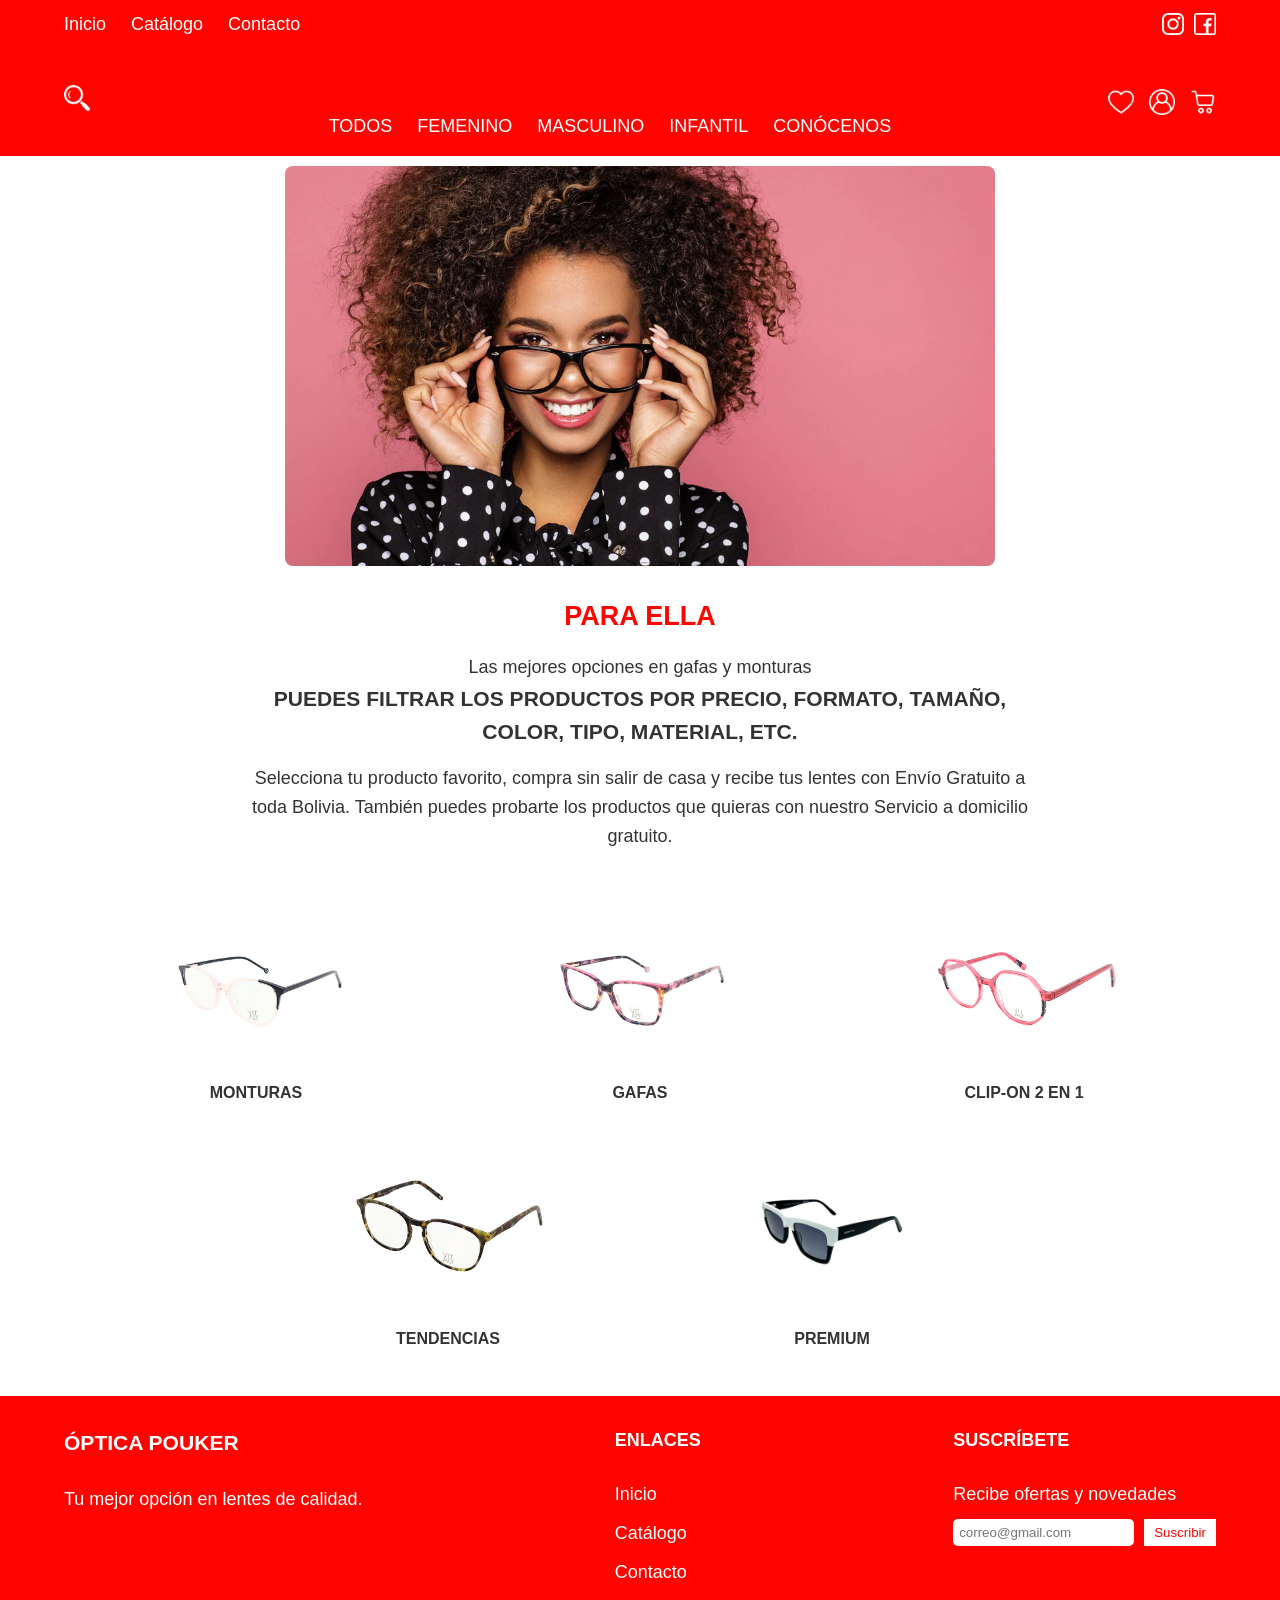
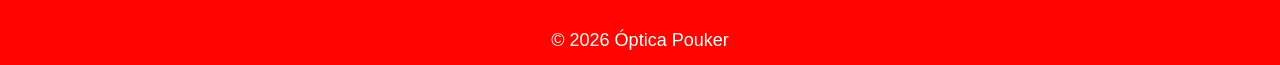
==== Pagina-catalogo/catalogo-FEMENINO.html @ 639c40b0 "alcazar-carpetacatalogo-html-css" ====
<!DOCTYPE html>
<html lang="es">
<head>
    <meta charset="UTF-8">
    <meta name="viewport" content="width=device-width, initial-scale=1.0">
    <title>Óptica Pouker</title>
    <link rel="stylesheet" href="css/estilo-catalogo.css">
    <link rel="stylesheet" href="../header y footer/estilos.css">
</head>
<body>

<!-- HEADER -->
<header class="encabezado">

    <!-- BOTÓN MENÚ MÓVIL -->
    <input type="checkbox" id="menu-toggle">
    <label for="menu-toggle" class="boton-menu">☰</label>

    <!-- MENÚ MÓVIL -->
    <div class="menu-movil">
        <label for="menu-toggle" class="cerrar">✕</label>

        <nav class="menu-categorias">
            <a href="catalogo.html">TODOS</a>
            <a href="#">FEMENINO</a>
            <a href="catalogo-MASCULINO.html">MASCULINO</a>
            <a href="catalogo-INFANTIL.html">INFANTIL</a>
            <a href="#">CONÓCENOS</a>
        </nav>

        <div class="menu-extra">
            <a href="#">Inicio</a>
            <a href="catalogo.html">Catálogo</a>
            <a href="#">Contacto</a>
        </div>
    </div>

    <!-- BARRA SUPERIOR -->
    <div class="barra-superior">
        <nav class="menu-superior">
            <a href="#">Inicio</a>
            <a href="catalogo.html">Catálogo</a>
            <a href="#">Contacto</a>
        </nav>

        <div class="redes-sociales">
            <img src="../header y footer/iconos/instagram.png" alt="">
            <img src="../header y footer/iconos/facebook.png" alt="">
        </div>
    </div>

    <!-- BARRA PRINCIPAL -->
    <div class="barra-principal">

        <!-- BUSCADOR -->
        <div class="buscador">
            <label for="buscar">
                <img src="../header y footer/iconos/lupa.png" class="icono">
            </label>
            <input type="text" id="buscar" placeholder="Buscar..." class="entrada-busqueda">
        </div>

        <!-- CENTRO -->
        <div class="centro">
            <h2 class="logo">ÓPTICA POUKER</h2>

            <nav class="categorias">
                <a href="catalogo.html">TODOS</a>
                <a href="#">FEMENINO</a>
                <a href="catalogo-MASCULINO.html">MASCULINO</a>
                <a href="catalogo-INFANTIL.html">INFANTIL</a>
                <a href="#">CONÓCENOS</a>
            </nav>
        </div>

        <!-- ICONOS -->
        <div class="iconos">
            <img src="../header y footer/iconos/favorito.png" alt="">
            <img src="../header y footer/iconos/login.png" alt="">
            <img src="../header y footer/iconos/compra.png" alt="">
        </div>

    </div>
</header>

    <!-- SECCIÓN DE CATEGORÍA ESPECÍFICA (EJ: MUJERES) -->
    <section id="categoria-mujeres">
        
        <!-- Banner Principal -->
        <div class="banner-categoria">
            <img src="img\femenino_1_c6f75115-7b70-4c37-bd74-36939a399e89_1080x.webp" alt="Promoción para ella">
            <div class="texto-banner">
                <h2>PARA ELLA</h2>
                <p>Las mejores opciones en gafas y monturas</p>
            </div>
        </div>

        <!-- Descripciones intermadias -->
        <div class="descripcion-filtros">
            <h3>Puedes filtrar los productos por Precio, Formato, Tamaño, Color, Tipo, Material, etc.</h3>
            <p>Selecciona tu producto favorito, compra sin salir de casa y recibe tus lentes con Envío Gratuito a toda Bolivia. También puedes probarte los productos que quieras con nuestro <a>Servicio a domicilio gratuito</a>.</p>
        </div>

        <!-- Contenedor de las 5 Cards -->
        <div class="contenedor-productos">
            
            <!-- Card 1 -->
            <article class="card-producto">
                <div class="img-container">
                    <img src="img\gafas-mujeres\118-ROSADA-NEGRA.webp" alt="Montura para mujer">
                </div>
                <h4>MONTURAS</h4>
            </article>

            <!-- Card 2 -->
            <article class="card-producto">
                <div class="img-container">
                    <img src="img\gafas-mujeres\123-ROSADO.webp" alt="Gafas de sol">
                </div>
                <h4>GAFAS</h4>
            </article>

            <!-- Card 3 -->
            <article class="card-producto">
                <div class="img-container">
                    <img src="img\gafas-mujeres\90-ROJO.webp" alt="Clip-on 2 en 1">
                </div>
                <h4>CLIP-ON 2 EN 1</h4>
            </article>

            <!-- Card 4 -->
            <article class="card-producto">
                <div class="img-container">
                    <img src="img\gafas-mujeres\90ROJO.webp" alt="Montura tendencia">
                </div>
                <h4>TENDENCIAS</h4>
            </article>

            <!-- Card 5 -->
            <article class="card-producto">
                <div class="img-container">
                    <img src="img\gafas-mujeres\nego.webp" alt="Colección Premium">
                </div>
                <h4>PREMIUM</h4>
            </article>

        </div>
    </section>



<!-- FOOTER -->
<footer class="pie">

    <div class="pie-contenedor">

        <div class="pie-columna">
            <h3>ÓPTICA POUKER</h3>
            <p>Tu mejor opción en lentes de calidad.</p>
        </div>

        <div class="pie-columna">
            <h4>ENLACES</h4>
            <a href="#">Inicio</a>
            <a href="catalogo.html">Catálogo</a>
            <a href="#">Contacto</a>
        </div>

        <div class="pie-columna">
            <h4>SUSCRÍBETE</h4>
            <p>Recibe ofertas y novedades</p>

            <div class="suscripcion">
                <input type="email" placeholder="correo@gmail.com">
                <button>Suscribir</button>
            </div>
        </div>

    </div>

    <div class="pie-inferior">
        <p>© 2026 Óptica Pouker</p>
    </div>

</footer>

</body>
</html>
---- Pagina-catalogo/css/estilo-catalogo.css ----
/* ===================================================
   1. ESTILOS BASE Y RESET (UNIFICADOS CON EL CLON)
   =================================================== */
* {
    margin: 0;
    padding: 0;
    box-sizing: border-box;
}

body {
    font-family: Arial, sans-serif;
    background-color: #fff;
    color: #333;
    line-height: 1.6;
    display: flex;
    flex-direction: column;
}

/* Centrado general de secciones */
section {
    max-width: 1200px;
    margin: 10px auto;
    padding: 0 5%;
    display: flex;
    flex-direction: column;
    align-items: center;
    text-align: center;
}

h2, h3, h4 {
    color: #333;
    margin-bottom: 15px;
    text-transform: uppercase;
}

.logo, 
.banner-categoria h2, 
.texto-banner-masc h2, 
.texto-banner-kids h2 {
    color: #FF0400; /* Rojo corporativo del clon[cite: 1] */
}

/* Banners de cabecera */
.banner-categoria img, 
.banner-masculino img, 
.banner-infantil img {
    width: 100%;
    max-height: 400px;
    object-fit: cover;
    border-radius: 8px;
    margin-bottom: 20px;
}

.descripcion-filtros, 
.info-filtro-hombres, 
.info-filtro-ninos {
    max-width: 800px;
    margin-bottom: 40px;
}

/* ===================================================
   2. GRILLA DE PRODUCTOS (DESKTOP)
   =================================================== */
#todocata,
.contenedor-productos, 
.grid-productos-hombres, 
.grid-productos-ninos {
    display: flex;             /* Siempre activo, no solo en hover */
    flex-wrap: wrap;           /* Permite que bajen si no caben */
    justify-content: center;
    gap: 15px 30px;
    width: 100%;
    padding: 10px 0;
}

/* Estilo unificado para todas las Cards */
.card-producto, 
.item-producto-masc, 
.item-producto-kids,
.catalogo1, .catalogo2, .catalogo3, 
.catalogo4, .catalogo5, .catalogo6 {
    flex: 0 1 calc(33.333% - 30px);
    min-width: 250px;
    display: flex;
    flex-direction: column;
    align-items: center;
    padding: 10px;
    height: auto !important; 
    transition: transform 0.3s ease, box-shadow 0.3s ease;
    text-decoration: none; /* Asegura que no haya líneas de link */
}

.link-card {
    text-decoration: none;
    color: inherit;
    display: block;
    width: 100%; /* Asegura que cubra toda la tarjeta */
}

.card-producto:hover, 
.item-producto-masc:hover, 
.item-producto-kids:hover,
.catalogo1:hover, .catalogo2:hover, .catalogo3:hover, 
.catalogo4:hover, .catalogo5:hover, .catalogo6:hover {
    transform: translateY(-10px); 
    cursor: pointer;
    box-shadow: 0 10px 20px rgba(0,0,0,0.1); 
}

.card-producto:hover, 
.item-producto-kids:hover, 
.item-producto-masc:hover {
    transform: translateY(-5px);
}

/* Imágenes dentro de las Cards */
.img-container img, 
.caja-imagen img, 
.caja-img-kids img,
[class^="catalogo"] img {
    width: 100%;
    height: auto;
    max-height: 150px;
    object-fit: contain;
    margin-bottom: 1px;
}

/* Títulos de las Cards */
.card-producto h4, 
.item-producto-masc h4, 
.item-producto-kids h4,
[class^="catalogo"] h3 {
    text-decoration: none !important;
    font-size: 14px;
    font-weight: bold;
    color: #333; /* Color gris oscuro del clon[cite: 1] */
    margin-top: 10px;
}

/* ===================================================
   3. CORRECCIÓN PARA EL FOOTER (FORZAR COLOR BLANCO)
   =================================================== */
.pie, 
.pie h3, 
.pie h4, 
.pie p, 
.pie a {
    color: #ffffff !important;
    text-decoration: none;
}

/* ===================================================
   4. RESPONSIVIDAD (MEDIA QUERIES)
   =================================================== */

/* PANTALLAS GRANDES (> 1200px) */
@media (min-width: 1200px) {
    body { font-size: 18px; }
    section { max-width: 1400px; }
    .card-producto h4, [class^="catalogo"] h3 { font-size: 16px; }
}

/* TABLETS (max-width: 768px) */
@media (max-width: 768px) {
    body { font-size: 15px; }
    .banner-categoria img { max-height: 300px; }
    
    .card-producto, 
    .item-producto-masc, 
    .item-producto-kids,
    [class^="catalogo"] {
        flex: 0 1 calc(50% - 20px); 
        min-width: 200px;
    }
}

/* MÓVILES (480px) */
@media (max-width: 480px) {
    
    /* 1. Forzamos al contenedor a ser una columna vertical */
    #todocata, 
    .contenedor-productos, 
    .grid-productos-hombres, 
    .grid-productos-ninos {
        display: flex !important;
        flex-direction: column !important; /* Pone una card debajo de otra */
        align-items: center !important;    /* Centra las cards[cite: 7] */
        height: auto !important;           /* Elimina el estiramiento vertical */
        gap: 30px !important;              /* Espacio cómodo entre productos */
        padding: 20px 0 !important;
    }

    /* 2. Ajustamos las cards para que ocupen el ancho de la pantalla */
    .card-producto, 
    .item-producto-masc, 
    .item-producto-kids,
    [class^="catalogo"] {
        flex: none !important;             /* Desactiva el cálculo flexible */
        width: 90% !important;             /* Ocupa casi todo el ancho del celular */
        max-width: 320px !important;       /* Evita que se vea gigante en tablets pequeñas */
        height: auto !important;           /* La caja solo mide lo que mide su contenido */
        min-height: unset !important;
        padding: 15px !important;
        border: 1px solid #eee;            /* Opcional: para darles forma de tarjeta */
        border-radius: 8px;
    }

    /* 3. Ajustamos el tamaño de las letras para que sean legibles */
    .card-producto h4, 
    .item-producto-masc h4, 
    .item-producto-kids h4,
    [class^="catalogo"] h3 {
        font-size: 18px !important;        /* Aumentamos el tamaño de la letra */
        margin-top: 15px !important;
        text-align: center !important;
    }

    /* 4. Ajuste de imágenes para que recuperen su forma */
    .img-container img, 
    .caja-imagen img, 
    .caja-img-kids img,
    [class^="catalogo"] img {
        width: 100% !important;
        height: auto !important;
        max-height: 200px !important;      /* Tamaño adecuado para el lente[cite: 7] */
        object-fit: contain !important;
    }
}
---- header y footer/estilos.css ----
/* RESET */
* {
    margin: 0;
    padding: 0;
    box-sizing: border-box;
}

html, body {
    height: 100%;
}

body {
    display: flex;
    flex-direction: column;
    font-family: Arial, sans-serif;
}

/* HEADER */
header {
    background-color: #FF0400;
    color: white;
    position: relative;
}

/* TOGGLE */
#menu-toggle {
    display: none;
}

/* BOTÓN MENÚ */
.boton-menu {
    display: none;
    font-size: 28px;
    cursor: pointer;
    padding: 10px;
}

/* MENÚ MÓVIL */
.menu-movil {
    position: fixed;
    top: 0;
    left: -100%;
    width: 80%;
    max-width: 300px;
    height: 100%;
    background: white;
    color: black;
    padding: 25px 20px;
    transition: 0.3s;
    z-index: 999;
    box-shadow: 2px 0 10px rgba(0,0,0,0.2);
}

#menu-toggle:checked ~ .menu-movil {
    left: 0;
}

.cerrar {
    font-size: 24px;
    margin-bottom: 20px;
    cursor: pointer;
    display: block;
}

/* MENÚ INTERNO */
.menu-categorias {
    display: flex;
    flex-direction: column;
    gap: 15px;
}

.menu-categorias a,
.menu-extra a {
    text-decoration: none;
    color: black;
    padding: 10px 0;
    border-bottom: 1px solid #eee;
}

.menu-extra {
    margin-top: 20px;
    display: flex;
    flex-direction: column;
}

/* REDES */
.redes-sociales {
    display: flex;
    gap: 10px;
}

.redes-sociales img {
    width: 22px;
    filter: brightness(0) invert(1);
}

/* 👇 CLAVE: visibles en menú móvil */
.redes-sociales-movil {
    margin-top: 20px;
    display: flex;
    gap: 10px;
}

.redes-sociales-movil img {
    width: 22px;
    filter: none; /* 🔥 ESTA LÍNEA SOLUCIONA EL PROBLEMA */
}

/* BARRA SUPERIOR */
.barra-superior {
    display: flex;
    justify-content: space-between;
    align-items: center;
    padding: 10px 5%;
}

.menu-superior {
    display: flex;
    gap: 25px;
}

.menu-superior a {
    color: white;
    text-decoration: none;
}

/* BARRA PRINCIPAL */
.barra-principal {
    display: flex;
    justify-content: space-between;
    align-items: center;
    padding: 15px 5%;
    flex-wrap: wrap;
}

/* BUSCADOR */
.buscador {
    display: flex;
    align-items: center;
}

.icono {
    width: 26px;
    filter: brightness(0) invert(1);
}

.entrada-busqueda {
    width: 0;
    opacity: 0;
    margin-left: 10px;
    padding: 6px;
    border-radius: 20px;
    border: none;
    transition: 0.3s;
}

.entrada-busqueda:focus {
    width: 160px;
    opacity: 1;
    background: white;
    color: black;
}

/* CENTRO */
.centro {
    text-align: center;
}

.logo {
    font-size: 24px;
    margin-bottom: 10px;
}

.categorias {
    display: flex;
    gap: 25px;
}

.categorias a {
    color: white;
    text-decoration: none;
}

/* ICONOS */
.iconos {
    display: flex;
    gap: 15px;
}

.iconos img {
    width: 26px;
    filter: brightness(0) invert(1);
}

/* CONTENIDO */
.contenido {
    flex: 1;
    display: flex;
    justify-content: center;
    align-items: center;
}

/* FOOTER */
.pie {
    background: #FF0400;
    color: white;
}

.pie-contenedor {
    display: flex;
    justify-content: space-between;
    padding: 30px 5%;
    flex-wrap: wrap;
    align-items: flex-start;
}

.pie-columna {
    display: flex;
    flex-direction: column;
    gap: 10px;
}

.pie-columna a {
    color: white;
    text-decoration: none;
}

/* SUSCRIPCIÓN */
.suscripcion {
    display: flex;
    gap: 10px;
}

.suscripcion input {
    padding: 6px;
    border-radius: 5px;
    border: none;
}

.suscripcion button {
    background: white;
    color: #FF0400;
    border: none;
    padding: 6px 10px;
}

/* FOOTER FINAL */
.pie-inferior {
    text-align: center;
    padding: 10px;
}

/* RESPONSIVE */
@media (max-width: 768px) {

    .boton-menu {
        display: block;
    }

    .barra-superior {
        display: none;
    }

    .categorias {
        display: none;
    }

    .barra-principal {
        display: grid;
        grid-template-columns: auto auto 1fr auto;
        align-items: center;
        gap: 8px;
    }

    .boton-menu {
        grid-column: 1;
    }

    .buscador {
        grid-column: 2;
    }

    .centro {
        grid-column: 3;
        text-align: center;
    }

    .iconos {
        grid-column: 4;
    }

    .logo {
        font-size: 18px;
    }

    .iconos img,
    .icono {
        width: 22px;
    }

    .entrada-busqueda:focus {
        width: 110px;
    }

    .pie-contenedor {
        flex-direction: column;
        align-items: center;
        text-align: center;
        gap: 20px;
    }
}
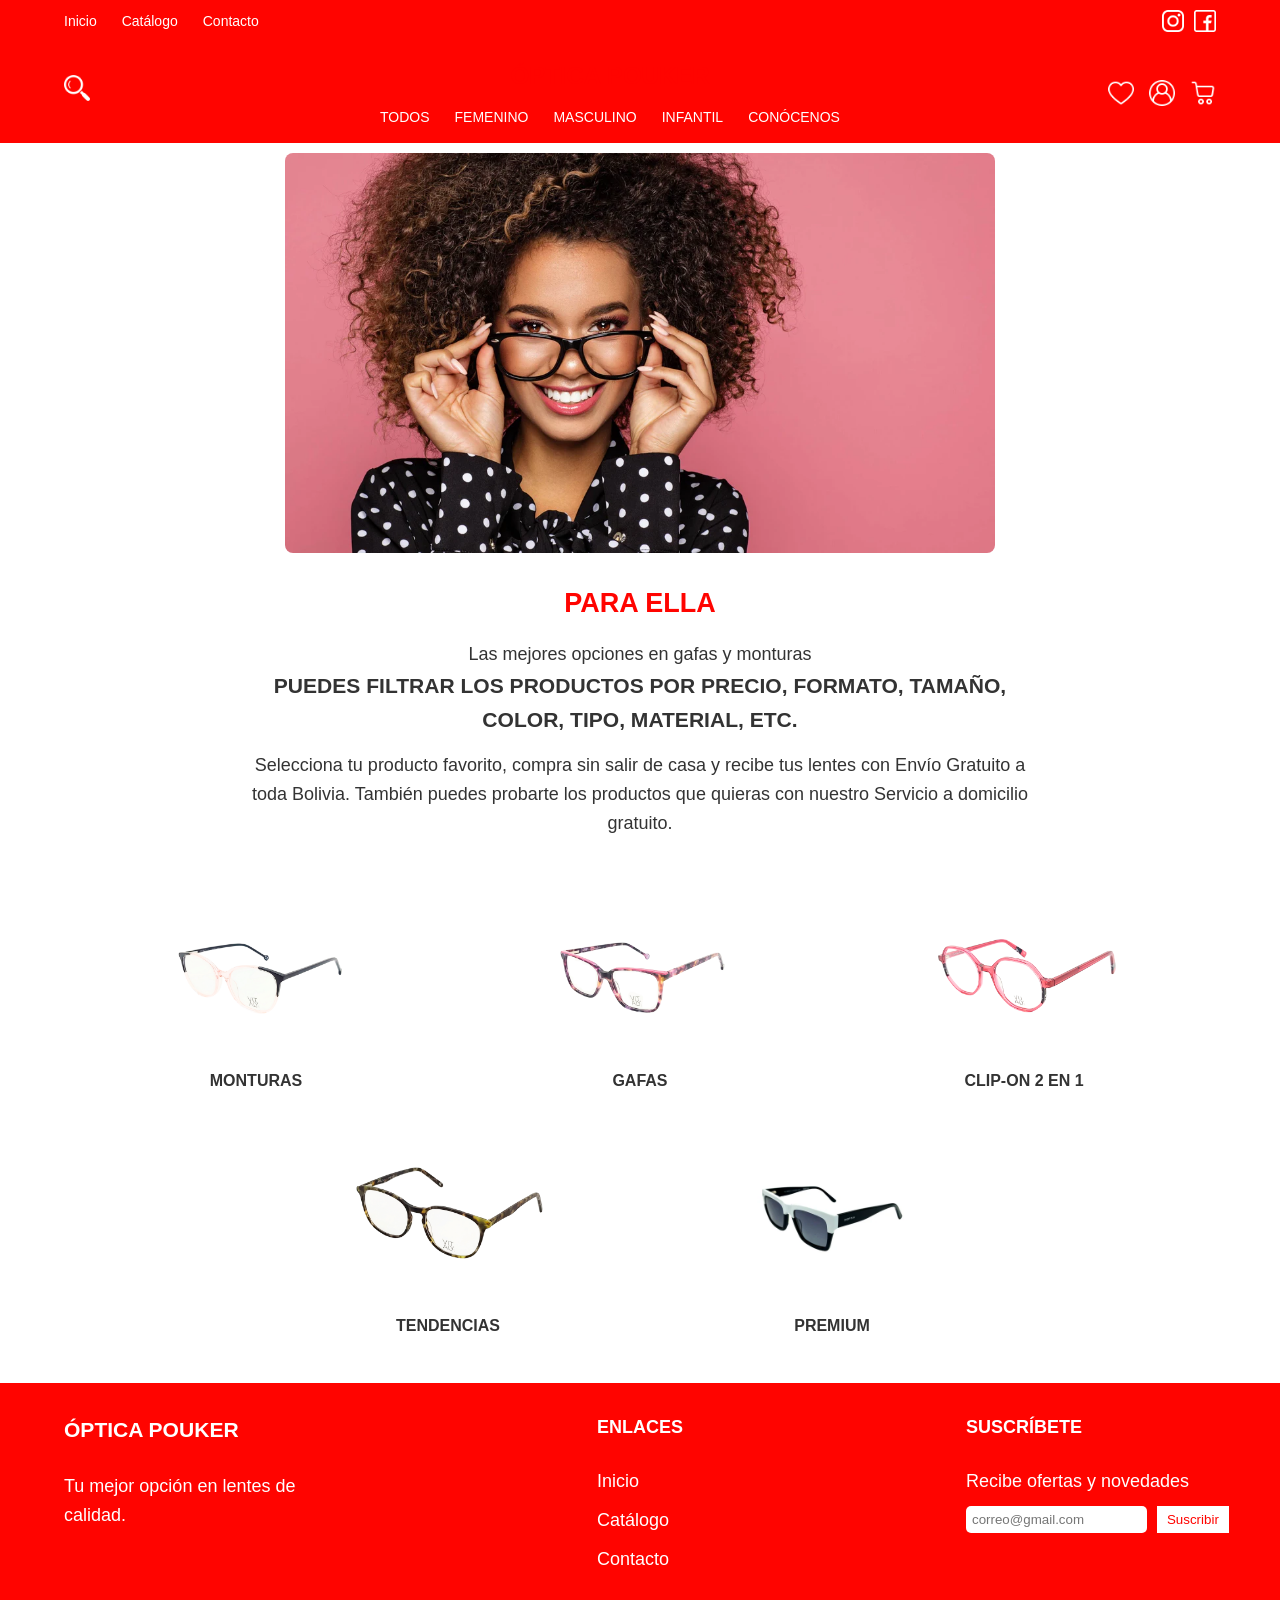
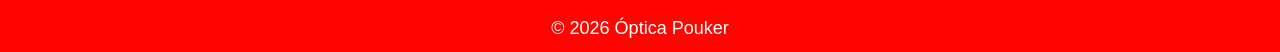
==== commit ae45f6a5: "alcazar-catalogo con archivo adicional para header y footer" ====
--- a/Pagina-catalogo/catalogo-FEMENINO.html
+++ b/Pagina-catalogo/catalogo-FEMENINO.html
@@ -5,7 +5,7 @@
     <meta name="viewport" content="width=device-width, initial-scale=1.0">
     <title>Óptica Pouker</title>
     <link rel="stylesheet" href="css/estilo-catalogo.css">
-    <link rel="stylesheet" href="../header y footer/estilos.css">
+    <link rel="stylesheet" href="css/estilos.css">
 </head>
 <body>
 
@@ -44,8 +44,8 @@
         </nav>
 
         <div class="redes-sociales">
-            <img src="../header y footer/iconos/instagram.png" alt="">
-            <img src="../header y footer/iconos/facebook.png" alt="">
+            <img src="img/iconos/instagram.png" alt="">
+            <img src="img/iconos/facebook.png" alt="">
         </div>
     </div>
 
@@ -55,7 +55,7 @@
         <!-- BUSCADOR -->
         <div class="buscador">
             <label for="buscar">
-                <img src="../header y footer/iconos/lupa.png" class="icono">
+                <img src="img/iconos/lupa.png" class="icono">
             </label>
             <input type="text" id="buscar" placeholder="Buscar..." class="entrada-busqueda">
         </div>
@@ -75,9 +75,9 @@
 
         <!-- ICONOS -->
         <div class="iconos">
-            <img src="../header y footer/iconos/favorito.png" alt="">
-            <img src="../header y footer/iconos/login.png" alt="">
-            <img src="../header y footer/iconos/compra.png" alt="">
+            <img src="img/iconos/favorito.png" alt="">
+            <img src="img/iconos/login.png" alt="">
+            <img src="img/iconos/compra.png" alt="">
         </div>
 
     </div>
@@ -163,7 +163,7 @@
             <h4>ENLACES</h4>
             <a href="#">Inicio</a>
             <a href="catalogo.html">Catálogo</a>
-            <a href="#">Contacto</a>
+            <a href="../Contacto/coontacto.html">Contacto</a>
         </div>
 
         <div class="pie-columna">
--- a/Pagina-catalogo/css/estilos.css
+++ b/Pagina-catalogo/css/estilos.css
@@ -0,0 +1,316 @@
+/* =========================
+   RESET
+========================= */
+* {
+    margin: 0;
+    padding: 0;
+    box-sizing: border-box;
+}
+
+/* BASE */
+html, body {
+    height: 100%;
+}
+
+body {
+    display: flex;
+    flex-direction: column;
+    font-family: Arial, sans-serif;
+}
+
+/* =========================
+   HEADER
+========================= */
+.encabezado {
+    background-color: #FF0400;
+    color: white;
+    position: relative;
+}
+
+/* BOTÓN MENÚ */
+#menu-toggle {
+    display: none;
+}
+
+.boton-menu {
+    display: none;
+    font-size: 28px;
+    cursor: pointer;
+    padding: 10px 20px;
+}
+
+/* MENÚ MÓVIL */
+.menu-movil {
+    position: fixed;
+    top: 0;
+    left: -100%;
+    width: 75%;
+    height: 100%;
+    background: white;
+    color: black;
+    padding: 30px 20px;
+    transition: 0.3s;
+    z-index: 999;
+}
+
+#menu-toggle:checked ~ .menu-movil {
+    left: 0;
+}
+
+/* CERRAR */
+.cerrar {
+    font-size: 24px;
+    display: block;
+    margin-bottom: 20px;
+    cursor: pointer;
+}
+
+/* MENÚ INTERNO */
+.menu-categorias {
+    display: flex;
+    flex-direction: column;
+    gap: 20px;
+}
+
+.menu-categorias a {
+    text-decoration: none;
+    color: black;
+    font-size: 16px;
+}
+
+.menu-extra {
+    margin-top: 30px;
+    display: flex;
+    flex-direction: column;
+    gap: 10px;
+}
+
+.menu-extra a {
+    text-decoration: none;
+    color: #555;
+}
+
+/* =========================
+   BARRA SUPERIOR
+========================= */
+.barra-superior {
+    display: flex;
+    justify-content: space-between;
+    align-items: center;
+    padding: 10px 5%;
+    flex-wrap: wrap;
+}
+
+.menu-superior {
+    display: flex;
+    gap: 25px;
+}
+
+.menu-superior a {
+    color: white;
+    text-decoration: none;
+    font-size: 14px;
+}
+
+.redes-sociales {
+    display: flex;
+    gap: 10px;
+}
+
+.redes-sociales img {
+    width: 22px;
+    filter: brightness(0) invert(1);
+}
+
+/* =========================
+   BARRA PRINCIPAL
+========================= */
+.barra-principal {
+    display: flex;
+    justify-content: space-between;
+    align-items: center;
+    padding: 15px 5%;
+    flex-wrap: wrap;
+}
+
+/* BUSCADOR */
+.buscador {
+    display: flex;
+    align-items: center;
+}
+
+.icono {
+    width: 26px;
+    cursor: pointer;
+    filter: brightness(0) invert(1);
+}
+
+.entrada-busqueda {
+    width: 0;
+    opacity: 0;
+    margin-left: 10px;
+    padding: 6px;
+    border-radius: 20px;
+    border: none;
+    transition: 0.3s;
+}
+
+.entrada-busqueda:focus {
+    width: 160px;
+    opacity: 1;
+    background: white;
+    color: black;
+}
+
+/* CENTRO */
+.centro {
+    text-align: center;
+}
+
+.logo {
+    font-size: 24px;
+    margin-bottom: 10px;
+}
+
+/* CATEGORÍAS */
+.categorias {
+    display: flex;
+    gap: 25px;
+}
+
+.categorias a {
+    color: white;
+    text-decoration: none;
+    font-size: 14px;
+}
+
+/* ICONOS */
+.iconos {
+    display: flex;
+    gap: 15px;
+}
+
+.iconos img {
+    width: 26px;
+    filter: brightness(0) invert(1);
+    cursor: pointer;
+}
+
+/* =========================
+   CONTENIDO
+========================= */
+.contenido {
+    flex: 1;
+    display: flex;
+    justify-content: center;
+    align-items: center;
+}
+
+.contenido h1 {
+    font-size: 40px;
+}
+
+/* =========================
+   FOOTER
+========================= */
+.pie {
+    background: #FF0400;
+    color: white;
+}
+
+.pie-contenedor {
+    display: flex;
+    justify-content: space-between;
+    padding: 30px 5%;
+    flex-wrap: wrap;
+}
+
+.pie-columna {
+    display: flex;
+    flex-direction: column;
+    gap: 10px;
+    max-width: 250px;
+}
+
+.pie-columna a {
+    color: white;
+    text-decoration: none;
+}
+
+/* SUSCRIPCIÓN */
+.suscripcion {
+    display: flex;
+    gap: 10px;
+}
+
+.suscripcion input {
+    padding: 6px;
+    border-radius: 5px;
+    border: none;
+}
+
+.suscripcion button {
+    background: white;
+    color: #FF0400;
+    border: none;
+    padding: 6px 10px;
+    cursor: pointer;
+}
+
+/* FOOTER INFERIOR */
+.pie-inferior {
+    text-align: center;
+    padding: 10px;
+}
+
+/* =========================
+   RESPONSIVE
+========================= */
+@media (max-width: 768px) {
+
+    /* MOSTRAR MENÚ */
+    .boton-menu {
+        display: block;
+    }
+
+    /* OCULTAR MENÚ NORMAL */
+    .menu-superior,
+    .categorias {
+        display: none;
+    }
+
+    /* HEADER */
+    .barra-superior {
+        flex-direction: column;
+        gap: 10px;
+        text-align: center;
+    }
+
+    .barra-principal {
+        flex-direction: column;
+        gap: 15px;
+        text-align: center;
+    }
+
+    .iconos {
+        justify-content: center;
+    }
+
+    /* BUSCADOR */
+    .entrada-busqueda:focus {
+        width: 120px;
+    }
+
+    /* FOOTER */
+    .pie-contenedor {
+        flex-direction: column;
+        align-items: center;
+        text-align: center;
+        gap: 20px;
+    }
+
+    /* TEXTO */
+    .contenido h1 {
+        font-size: 28px;
+    }
+}
